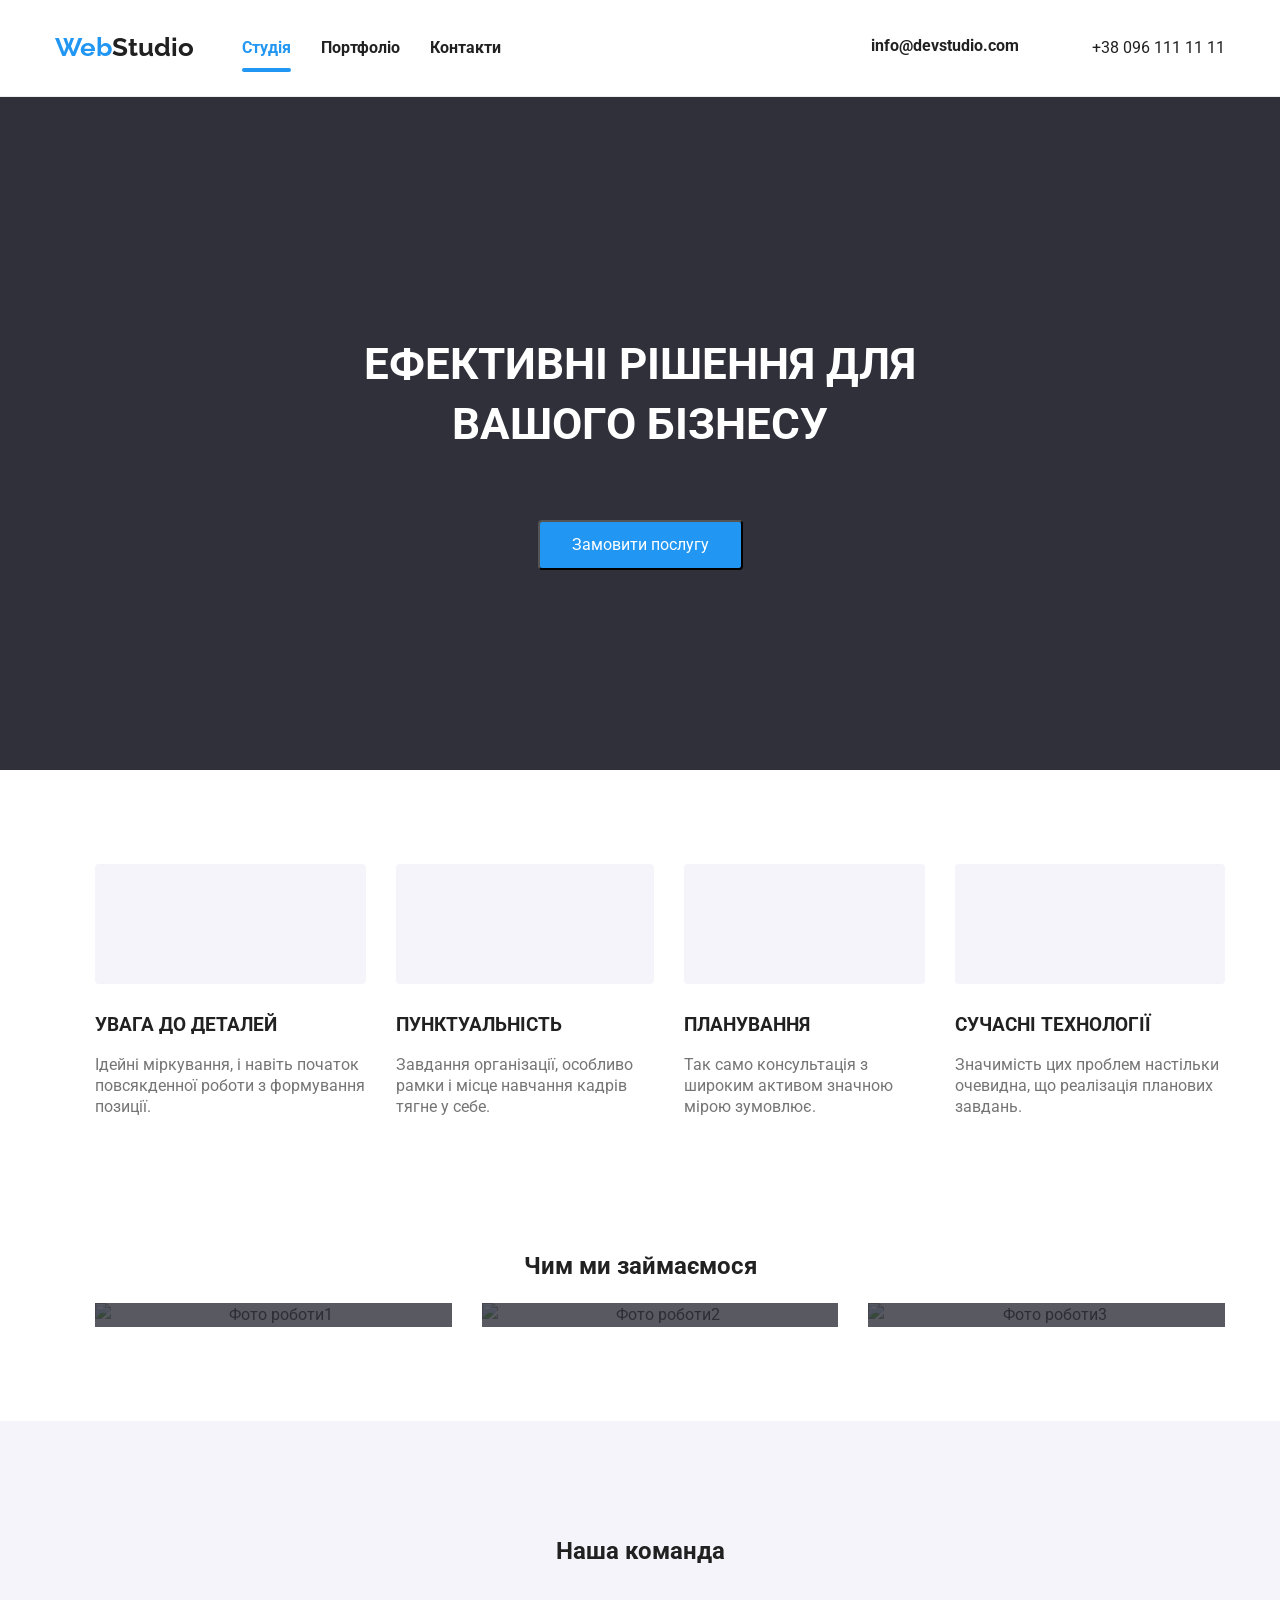
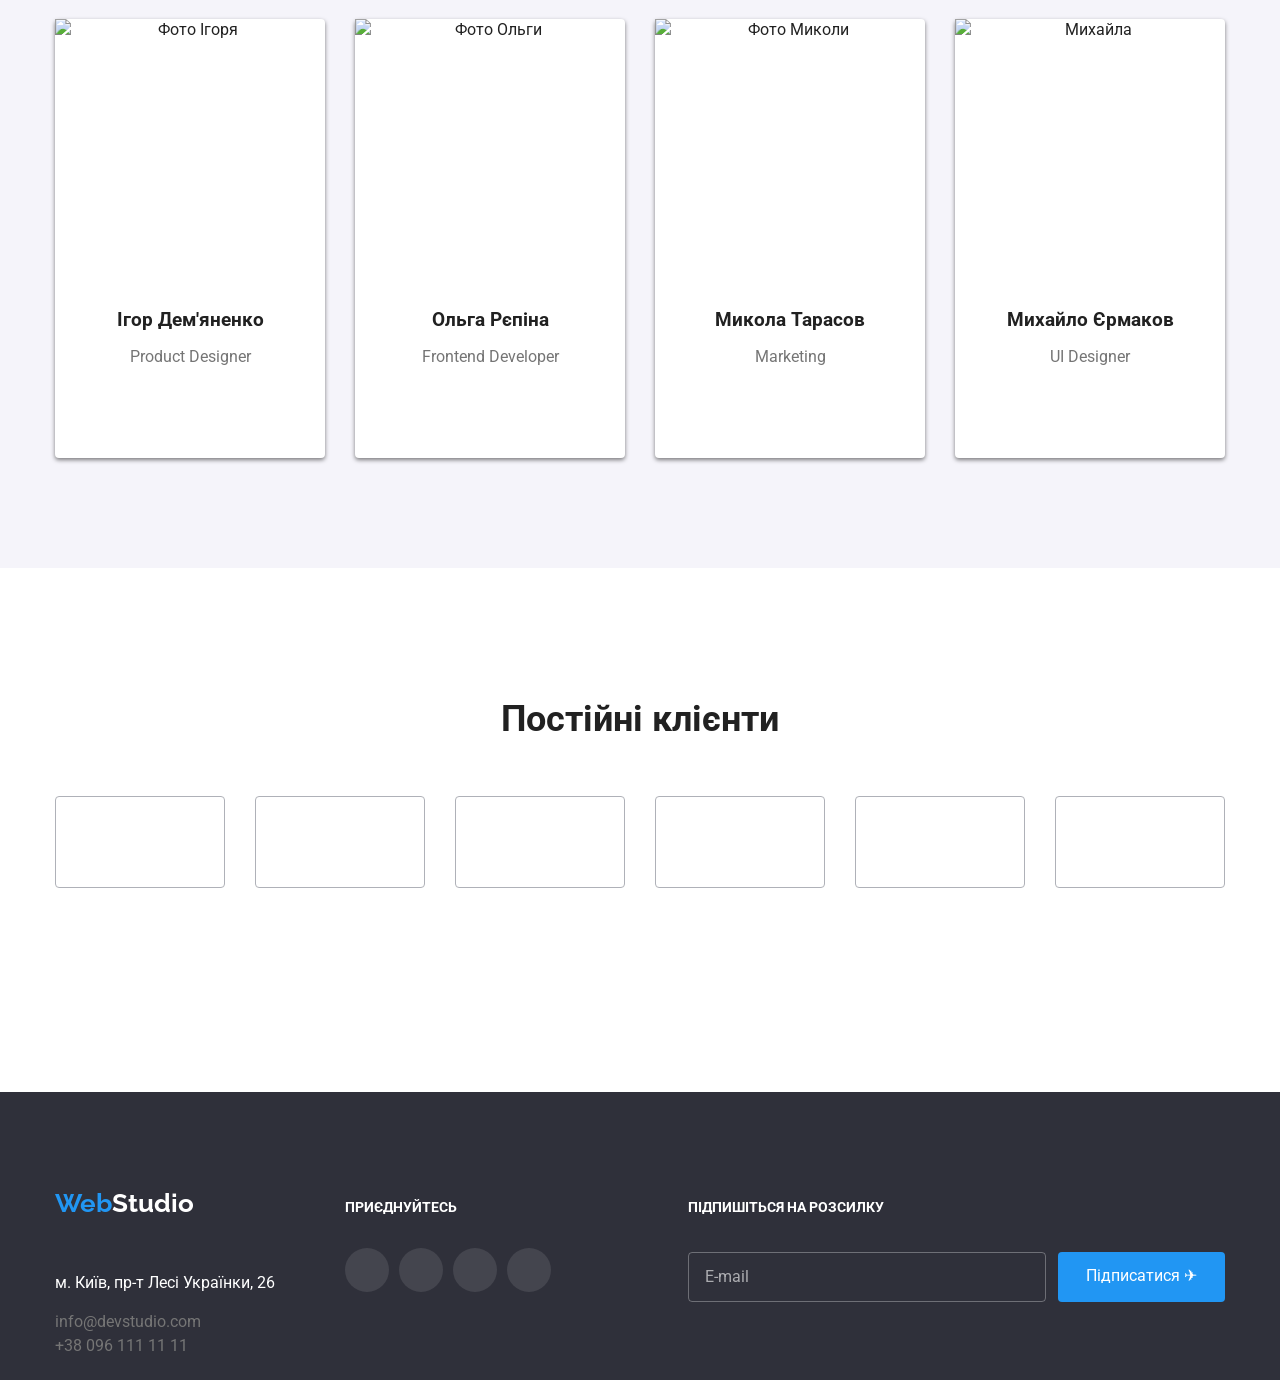
==== index.html @ 7820bac2 "BEM" ====
<!doctype html>
<html lang="en">
  <head>
    <meta charset="UTF-8" />
    <meta name="viewport" content="width=device-width, initial-scale=1.0" />
    <link
      rel="stylesheet"
      href="https://cdnjs.cloudflare.com/ajax/libs/modern-normalize/1.0.0/modern-normalize.min.css"
    />
    <link rel="stylesheet" href="./css/main.css" />
    <link rel="preconnect" href="https://fonts.googleapis.com" />
    <link rel="preconnect" href="https://fonts.gstatic.com" crossorigin />
    <link
      href="https://fonts.googleapis.com/css2?family=Raleway:ital,wght@0,100..900;1,100..900&display=swap"
      rel="stylesheet"
    />
    <link
      href="https://fonts.googleapis.com/css2?family=Roboto:wght@400;500;700&display=swap"
      rel="stylesheet"
    />
    <title>WebStudio</title>
  </head>

  <div class="backdrop is-hidden" data-modal>
    <div class="modal">
      <button class="modal-close" data-modal-close>✕</button>

      <h3 class="modal-title">Залиште свої дані, ми вам передзвонимо</h3>

      <form class="modal-form">
        <label class="form-label">
          Ім'я
          <div class="input-wrapper">
            <input type="text" class="form-input" />
            <svg class="input-icon">
              <use href="./static/img/symbol-defs.svg#icon-person"></use>
            </svg>
          </div>
        </label>

        <label class="form-label">
          Телефон
          <div class="input-wrapper">
            <input type="tel" class="form-input" />
            <svg class="input-icon">
              <use href="./static/img/symbol-defs.svg#icon-phone"></use>
            </svg>
          </div>
        </label>

        <label class="form-label">
          Пошта
          <div class="input-wrapper">
            <input type="email" class="form-input" />
            <svg class="input-icon">
              <use href="./static/img/symbol-defs.svg#icon-email-form"></use>
            </svg>
          </div>
        </label>

        <label class="form-label">
          Коментар
          <textarea class="form-textarea"></textarea>
        </label>

        <label class="checkbox-label">
          <input type="checkbox" />
          Погоджуюся з розсилкою <a>Умови договору</a>
        </label>

        <button type="submit" class="modal-submit">Відправити</button>
      </form>
    </div>
  </div>

  <body>
    <header>
      <div class="container">
        <a class="header__logo" href="index.html"><span>Web</span>Studio</a>
        <nav class="header__nav">
          <ul class="nav__list">
            <li class="nav__item">
              <a class="active" href="index.html">Студія</a>
            </li>
            <li class="nav__item">
              <a href="portfolio.html">Портфоліо</a>
            </li>
            <li class="nav__item"><a href="#">Контакти</a></li>
          </ul>
          <div class="header__email">
            <svg class="header__email-icon">
              <use href="./static/img/symbol-defs.svg#icon-post"></use>
            </svg>
            <a href="#">info@devstudio.com</a>
          </div>
        </nav>
        <div class="header__phone">
          <svg class="header__phone-icon">
            <use href="./static/img/symbol-defs.svg#icon-smartphone"></use>
          </svg>
          <a class="header__phone-link" href="tel:+380961111111"
            >+38 096 111 11 11</a
          >
        </div>
      </div>
    </header>

    <main>
      <section class="hero">
        <div class="container">
          <h2 class="hero__title">Ефективні рішення для вашого бізнесу</h2>
          <button class="hero__button" data-modal-open="">
            Замовити послугу
          </button>
        </div>
      </section>

      <section class="features">
        <div class="container">
          <ul class="features__list">
            <li class="features__item">
              <h3>УВАГА ДО ДЕТАЛЕЙ</h3>
              <p>
                Ідейні міркування, і навіть початок повсякденної роботи з
                формування позиції.
              </p>
            </li>
            <li class="features__item">
              <h3>ПУНКТУАЛЬНІСТЬ</h3>
              <p>
                Завдання організації, особливо рамки і місце навчання кадрів
                тягне у себе.
              </p>
            </li>
            <li class="features__item">
              <h3>ПЛАНУВАННЯ</h3>
              <p>
                Так само консультація з широким активом значною мірою зумовлює.
              </p>
            </li>
            <li class="features__item">
              <h3>СУЧАСНІ ТЕХНОЛОГІЇ</h3>
              <p>
                Значимість цих проблем настільки очевидна, що реалізація
                планових завдань.
              </p>
            </li>
          </ul>
        </div>
      </section>

      <section class="work">
        <div class="container">
          <h2 class="work__title">Чим ми займаємося</h2>
          <ul class="work__list">
            <li class="work__item">
              <div class="work__card">
                <img alt="Фото роботи1" src="./static/box1.png" />
                <p class="work__label">ДЕСКТОПНІ ДОДАТКИ</p>
              </div>
            </li>
            <li class="work__item">
              <div class="work__card">
                <img alt="Фото роботи2" src="./static/box2.png" />
                <p class="work__label">МОБІЛЬНІ ДОДАТКИ</p>
              </div>
            </li>
            <li class="work__item">
              <div class="work__card">
                <img alt="Фото роботи3" src="./static/box3.png" />
                <p class="work__label">ДИЗАЙНЕРСЬКІ РІШЕННЯ</p>
              </div>
            </li>
          </ul>
        </div>
      </section>

      <section class="team">
        <div class="container">
          <h2>Наша команда</h2>
          <ul class="team__list">
            <li class="team__member">
              <img alt="Фото Ігоря" class="foto-igora" src="./static/img.jpg" />
              <h3>Ігор Дем'яненко</h3>
              <p>Product Designer</p>
              <ul class="socials__list">
                <li class="socials__item">
                  <a href="#">
                    <svg>
                      <use
                        xlink:href="./static/img/symbol-defs.svg#icon-instagram"
                      ></use>
                    </svg>
                  </a>
                </li>
                <li class="socials__item">
                  <a href="#">
                    <svg>
                      <use
                        xlink:href="./static/img/symbol-defs.svg#icon-twitter"
                      ></use>
                    </svg>
                  </a>
                </li>
                <li class="socials__item">
                  <a href="#">
                    <svg>
                      <use
                        xlink:href="./static/img/symbol-defs.svg#icon-facebook"
                      ></use>
                    </svg>
                  </a>
                </li>
                <li class="socials__item">
                  <a href="#">
                    <svg>
                      <use
                        xlink:href="./static/img/symbol-defs.svg#icon-linkedin"
                      ></use>
                    </svg>
                  </a>
                </li>
              </ul>
            </li>
            <li class="team__member">
              <img
                alt="Фото Ольги"
                class="foto-olgi"
                src="./static/img-1.jpg"
              />
              <h3>Ольга Рєпіна</h3>
              <p>Frontend Developer</p>
              <ul class="socials__list">
                <li class="socials__item">
                  <a href="#">
                    <svg>
                      <use
                        xlink:href="./static/img/symbol-defs.svg#icon-instagram"
                      ></use>
                    </svg>
                  </a>
                </li>
                <li class="socials__item">
                  <a href="#">
                    <svg>
                      <use
                        xlink:href="./static/img/symbol-defs.svg#icon-twitter"
                      ></use>
                    </svg>
                  </a>
                </li>
                <li class="socials__item">
                  <a href="#">
                    <svg>
                      <use
                        xlink:href="./static/img/symbol-defs.svg#icon-facebook"
                      ></use>
                    </svg>
                  </a>
                </li>
                <li class="socials__item">
                  <a href="#">
                    <svg>
                      <use
                        xlink:href="./static/img/symbol-defs.svg#icon-linkedin"
                      ></use>
                    </svg>
                  </a>
                </li>
              </ul>
            </li>
            <li class="team__member">
              <img
                alt="Фото Миколи"
                class="foto-mykoli"
                src="./static/img-2.jpg"
              />
              <h3>Микола Тарасов</h3>
              <p>Marketing</p>
              <ul class="socials__list">
                <li class="socials__item">
                  <a href="#">
                    <svg>
                      <use
                        xlink:href="./static/img/symbol-defs.svg#icon-instagram"
                      ></use>
                    </svg>
                  </a>
                </li>
                <li class="socials__item">
                  <a href="#">
                    <svg>
                      <use
                        xlink:href="./static/img/symbol-defs.svg#icon-twitter"
                      ></use>
                    </svg>
                  </a>
                </li>
                <li class="socials__item">
                  <a href="#">
                    <svg>
                      <use
                        xlink:href="./static/img/symbol-defs.svg#icon-facebook"
                      ></use>
                    </svg>
                  </a>
                </li>
                <li class="socials__item">
                  <a href="#">
                    <svg>
                      <use
                        xlink:href="./static/img/symbol-defs.svg#icon-linkedin"
                      ></use>
                    </svg>
                  </a>
                </li>
              </ul>
            </li>
            <li class="team__member">
              <img
                alt="Михайла"
                class="foto-mixaila"
                src="./static/img-3.jpg"
              />
              <h3>Михайло Єрмаков</h3>
              <p>UI Designer</p>
              <ul class="socials__list">
                <li class="socials__item">
                  <a href="#">
                    <svg>
                      <use
                        xlink:href="./static/img/symbol-defs.svg#icon-instagram"
                      ></use>
                    </svg>
                  </a>
                </li>
                <li class="socials__item">
                  <a href="#">
                    <svg>
                      <use
                        xlink:href="./static/img/symbol-defs.svg#icon-twitter"
                      ></use>
                    </svg>
                  </a>
                </li>
                <li class="socials__item">
                  <a href="#">
                    <svg>
                      <use
                        xlink:href="./static/img/symbol-defs.svg#icon-facebook"
                      ></use>
                    </svg>
                  </a>
                </li>
                <li class="socials__item">
                  <a href="#">
                    <svg>
                      <use
                        xlink:href="./static/img/symbol-defs.svg#icon-linkedin"
                      ></use>
                    </svg>
                  </a>
                </li>
              </ul>
            </li>
          </ul>
        </div>
      </section>
      <section class="clients">
        <div class="container">
          <h2 class="clients__title">Постійні клієнти</h2>
          <ul class="clients__list">
            <li class="clients__item">
              <svg>
                <use
                  xlink:href="./static/img/symbol-defs.svg#icon-client1"
                ></use>
              </svg>
            </li>
            <li class="clients__item">
              <svg>
                <use
                  xlink:href="./static/img/symbol-defs.svg#icon-client2"
                ></use>
              </svg>
            </li>
            <li class="clients__item">
              <svg>
                <use
                  xlink:href="./static/img/symbol-defs.svg#icon-client3"
                ></use>
              </svg>
            </li>
            <li class="clients__item">
              <svg>
                <use
                  xlink:href="./static/img/symbol-defs.svg#icon-client4"
                ></use>
              </svg>
            </li>
            <li class="clients__item">
              <svg>
                <use
                  xlink:href="./static/img/symbol-defs.svg#icon-client5"
                ></use>
              </svg>
            </li>
            <li class="clients__item">
              <svg>
                <use
                  xlink:href="./static/img/symbol-defs.svg#icon-client6"
                ></use>
              </svg>
            </li>
          </ul>
        </div>
      </section>
    </main>
    <footer class="footer">
      <div class="container">
        <div class="footer__left">
          <p class="footer__logo" href="#"><span>Web</span>Studio</p>
          <p class="footer__address">м. Київ, пр-т Лесі Українки, 26</p>
          <div class="footer__contacts">
            <p>info@devstudio.com</p>
            <p>+38 096 111 11 11</p>
          </div>
        </div>
        <div class="footer__right">
          <p class="footer__title">ПРИЄДНУЙТЕСЬ</p>
          <ul class="footer__social-list">
            <li>
              <a href="#">
                <svg>
                  <use
                    xlink:href="./static/img/symbol-defs.svg#icon-instagram"
                  ></use>
                </svg>
              </a>
            </li>
            <li>
              <a href="#">
                <svg>
                  <use
                    xlink:href="./static/img/symbol-defs.svg#icon-twitter"
                  ></use>
                </svg>
              </a>
            </li>
            <li>
              <a href="#">
                <svg>
                  <use
                    xlink:href="./static/img/symbol-defs.svg#icon-facebook"
                  ></use>
                </svg>
              </a>
            </li>
            <li>
              <a href="#">
                <svg>
                  <use
                    xlink:href="./static/img/symbol-defs.svg#icon-linkedin"
                  ></use>
                </svg>
              </a>
            </li>
          </ul>
        </div>
        <div class="footer__subscribe">
          <p class="footer__title">ПІДПИШІТЬСЯ НА РОЗСИЛКУ</p>
          <form class="footer__form">
            <input placeholder="E-mail" type="email" />
            <button type="submit">Підписатися ✈</button>
          </form>
        </div>
      </div>
    </footer>
  </body>

  <script src="./static/js/modal.js"></script>
</html>
---- css/main.css ----
:root {
  --text-main: #212121;
  --text-secondary: #757575;
  --accent: #2196f3;
  --white: #ffffff;
  --black: #000000;
  --light-bg: #f5f4fa;
  --dark-bg: #2f303a;
  --border-light: #eeeeee;
  --border: #ececec;
  --transition: 250ms cubic-bezier(0.4, 0, 0.2, 1);
}

* {
  box-sizing: border-box;
  list-style: none;
}

body {
  color: var(--text-main);
  background-color: var(--white);
  font-family: "Roboto", sans-serif;
  line-height: 1.5;
  list-style-type: none;
}

.container {
  max-width: 1200px;
  margin: 0 auto;
  padding: 0 15px;
}

header {
  background-color: var(--white);
  color: var(--text-main);
  border-bottom: 1px solid var(--border-light);
  padding: 20px 0;
}

header .container {
  display: flex;
  align-items: center;
  justify-content: space-between;
}

header a {
  color: var(--text-main);
  text-decoration: none;
  line-height: 1.2;
}

header p {
  color: var(--text-secondary);
  line-height: 1.2;
}

.header__logo,
.footer__logo {
  font-size: 26px;
  font-weight: 700;
  font-family: "Raleway", sans-serif;
}

.header__logo span,
.footer__logo span {
  color: var(--accent);
}

.header__nav {
  display: flex;
  align-items: center;
  gap: 344px;
}

.header__nav ul {
  display: flex;
  gap: 30px;
  align-items: center;
  list-style: none;
  padding: 0;
}

.header__nav a {
  font-weight: bold;
  line-height: 1.2;
  position: relative;
  padding-bottom: 5px;
  transition: color var(--transition);
}

.header__nav :hover {
  color: var(--accent);
}

.header__nav a.header__link--active,
.header__nav a.active {
  color: var(--accent);
}

.header__nav a::after {
  content: "";
  position: absolute;
  left: 0;
  bottom: -10px;
  width: 100%;
  height: 4px;
  background-color: var(--accent);
  border-radius: 2px;
  transform: scaleX(0);
  transform-origin: left;
  transition: transform var(--transition);
}

.header__nav a:hover::after,
.header__nav a.header__link--active::after,
.header__nav a.active::after {
  transform: scaleX(1);
}

.header__email a:hover,
.header__phone a:hover {
  color: var(--accent);
}

.header__email-icon,
.header__phone-icon {
  width: 16px;
  height: 12px;
  display: block;
  transition: fill var(--transition);
}

.header__email:hover .header__email-icon,
.header__phone:hover .header__phone-icon {
  fill: var(--accent);
}

.header__email,
.header__phone {
  display: flex;
  align-items: center;
  gap: 10px;
}

h3 {
  color: var(--text-main);
  line-height: 1.2;
}

.hero {
  background-color: var(--dark-bg);
  color: var(--white);
  line-height: 1.3;
  padding: 200px 0;
  background-image: linear-gradient(rgba(47, 48, 58, 0.4), rgba(47, 48, 58, 0.4)), url("../static/hero.jpg");
  background-repeat: no-repeat;
  background-position: center;
  background-size: cover;
}

.hero h2 {
  display: block;
  width: 696px;
  height: 120px;
  font-size: 44px;
  line-height: 60px;
  letter-spacing: 6%;
  text-transform: uppercase;
}

.hero .container {
  display: flex;
  flex-direction: column;
  align-items: center;
  gap: 30px;
  text-align: center;
}

.hero button {
  display: inline-block;
  border-radius: 4px;
  height: 50px;
  background-color: var(--accent);
  color: var(--white);
  padding-bottom: 10px;
  padding-top: 10px;
  padding-right: 32px;
  padding-left: 32px;
  transition: background-color var(--transition);
}

.hero button:hover {
  background-color: #1976d2;
}

.features {
  display: flex;
  justify-content: center;
}

.features ul {
  display: flex;
  gap: 30px;
  list-style-type: none;
  line-height: 1.3;
  margin-top: 94px;
  margin-bottom: 94px;
}

.features__item::before {
  content: "";
  display: block;
  width: 100%;
  height: 120px;
  margin-bottom: 30px;
  background-color: var(--light-bg);
  background-repeat: no-repeat;
  background-position: center;
  border-radius: 4px;
}

.features__item:nth-child(1)::before {
  background-image: url("../static/antenna.png");
}

.features__item:nth-child(2)::before {
  background-image: url("../static/clock.png");
}

.features__item:nth-child(3)::before {
  background-image: url("../static/diagram.png");
}

.features__item:nth-child(4)::before {
  background-image: url("../static/astronaut.png");
}

.features p {
  color: var(--text-secondary);
  line-height: 1.3;
}

.work {
  text-align: center;
}

.work ul {
  display: flex;
  gap: 30px;
  justify-content: center;
  list-style-type: none;
  margin-bottom: 94px;
}

.work__item {
  border: none;
  width: calc((100% - 60px) / 3);
}

.work__card {
  position: relative;
  overflow: hidden;
}

.work__card img {
  display: block;
  width: 100%;
}

.work__label {
  position: absolute;
  bottom: 0;
  left: 0;
  width: 100%;
  height: 70px;
  margin: 0;
  padding: 20px 0;
  text-align: center;
  background: rgba(47, 48, 58, 0.8);
  color: var(--white);
  font-weight: 700;
}

.team {
  padding-top: 94px;
  padding-bottom: 94px;
  background-color: var(--light-bg);
  line-height: 1.4;
  text-align: center;
}

.team .team__list {
  list-style: none;
  display: flex;
  gap: 30px;
  justify-content: center;
  padding: 0;
}

.team .team__member {
  background-color: var(--white);
  border-radius: 4px;
  box-shadow: 0px 2px 4px rgba(0, 0, 0, 0.5);
  text-align: center;
  padding-bottom: 30px;
}

.team p {
  color: var(--text-secondary);
  line-height: 1.3;
}

.team h2 {
  margin-bottom: 50px;
}

.team img {
  width: 270px;
  height: 260px;
  display: block;
}

.team h3 {
  margin-top: 30px;
  margin-bottom: 10px;
}

.team {
  padding-top: 94px;
  padding-bottom: 94px;
  background-color: var(--light-bg);
  line-height: 1.4;
  text-align: center;
}

.team .team__list {
  list-style: none;
  display: flex;
  gap: 30px;
  justify-content: center;
  padding: 0;
}

.team .team__member {
  background-color: var(--white);
  border-radius: 4px;
  box-shadow: 0px 2px 4px rgba(0, 0, 0, 0.5);
  text-align: center;
  padding-bottom: 30px;
}

.team p {
  color: var(--text-secondary);
  line-height: 1.3;
}

.team h2 {
  margin-bottom: 50px;
}

.team img {
  width: 270px;
  height: 260px;
  display: block;
}

.team h3 {
  margin-top: 30px;
  margin-bottom: 10px;
}

.socials__list {
  display: flex;
  justify-content: center;
  gap: 10px;
  margin-top: 16px;
  padding: 0;
}

.socials__item a {
  width: 44px;
  height: 44px;
  display: flex;
  align-items: center;
  justify-content: center;
  border-radius: 50%;
  background-color: var(--white);
  transition: background-color var(--transition);
}

.socials__item svg {
  width: 20px;
  height: 20px;
  color: #afb1b8;
  transition: color var(--transition);
}

.socials__item a:hover {
  background-color: var(--accent);
}

.socials__item a:hover svg {
  color: var(--white);
}

.clients {
  padding-top: 94px;
  padding-bottom: 94px;
  text-align: center;
}

.clients__title {
  margin-bottom: 50px;
  font-size: 36px;
}

.clients__list {
  display: flex;
  gap: 30px;
  justify-content: center;
  padding: 0;
}

.clients__item {
  width: 170px;
  height: 92px;
  display: flex;
  align-items: center;
  justify-content: center;
  border: 1px solid #afb1b8;
  border-radius: 4px;
  transition: border-color var(--transition);
}

.clients__item svg {
  width: 106px;
  height: 60px;
  fill: #afb1b8;
  color: #afb1b8;
  transition: fill var(--transition), color var(--transition);
}

.clients__item:hover {
  border-color: var(--accent);
}

.clients__item:hover svg {
  color: var(--accent);
  fill: var(--accent);
}

.backdrop {
  position: fixed;
  top: 0;
  left: 0;
  width: 100%;
  height: 100%;
  background: rgba(0, 0, 0, 0.5);
  display: flex;
  align-items: center;
  justify-content: center;
  opacity: 1;
  visibility: visible;
  transition: opacity 250ms cubic-bezier(0.4, 0, 0.2, 1), visibility 250ms cubic-bezier(0.4, 0, 0.2, 1);
}

.is-hidden {
  opacity: 0;
  visibility: hidden;
  pointer-events: none;
}

.modal {
  width: 528px;
  background: white;
  padding: 40px;
  border-radius: 4px;
  position: relative;
  animation: modal-open 250ms cubic-bezier(0.4, 0, 0.2, 1);
}

.backdrop.is-hidden .modal {
  animation: modal-close 250ms cubic-bezier(0.4, 0, 0.2, 1);
}

.modal-close {
  position: absolute;
  top: 10px;
  right: 10px;
  width: 30px;
  height: 30px;
  border-radius: 50%;
  border: 1px solid #ccc;
  background: white;
  cursor: pointer;
  transition: background-color var(--transition), color var(--transition);
}

.modal-close:hover {
  background: var(--accent);
  color: white;
}

.modal-form {
  display: flex;
  flex-direction: column;
  gap: 15px;
}

.form-input,
.form-textarea {
  width: 100%;
  padding: 10px;
  border: 1px solid #ccc;
  border-radius: 4px;
  transition: border-color var(--transition);
}

.form-input:hover,
.form-textarea:hover {
  border-color: var(--accent);
}

.modal-submit {
  background: var(--accent);
  color: white;
  padding: 12px;
  border: none;
  border-radius: 4px;
  cursor: pointer;
  transition: background-color var(--transition);
}

.modal-submit:hover {
  background: #1976d2;
}

.no-scroll {
  overflow: hidden;
}

.input-wrapper {
  position: relative;
}

.form-input {
  width: 100%;
  height: 40px;
  padding-left: 40px;
}

.input-icon {
  position: absolute;
  left: 12px;
  top: 50%;
  transform: translateY(-50%);
  width: 18px;
  height: 18px;
  fill: #757575;
  pointer-events: none;
  transition: fill var(--transition);
}

.form-input:focus {
  border-color: var(--accent);
}

.form-input:focus + .input-icon {
  fill: var(--accent);
}

.filters .container {
  display: flex;
  justify-content: center;
  margin-bottom: 34px;
  margin-top: 94px;
}

.filters ul {
  display: flex;
  gap: 10px;
  padding: 0;
  list-style: none;
}

.filters a {
  display: inline-block;
  padding: 8px 25px;
  background-color: var(--light-bg);
  color: var(--text-main);
  border-radius: 4px;
  font-weight: 500;
  line-height: 1.2;
  text-decoration: none;
  transition: background-color var(--transition), color var(--transition);
}

.filters a:hover {
  background-color: var(--accent);
  color: var(--white);
}

.portfolio__list {
  display: flex;
  flex-wrap: wrap;
  gap: 30px;
  list-style: none;
  padding: 0;
  margin: 0;
}

.portfolio__item {
  width: 370px;
  background: var(--white);
  border: 1px solid var(--border-light);
  transition: box-shadow var(--transition);
}

.portfolio__item:hover {
  box-shadow: 0px 4px 12px rgba(0, 0, 0, 0.15);
}

.portfolio__item h3 {
  font-size: 18px;
  line-height: 36px;
  letter-spacing: 6%;
  margin-bottom: 4px;
  margin-left: 24px;
}

.portfolio__item p {
  display: block;
  font-size: 16px;
  line-height: 30px;
  letter-spacing: 6%;
  color: var(--text-secondary);
  margin-left: 24px;
}

.portfolio__card {
  position: relative;
  overflow: hidden;
}

.portfolio__card img {
  display: block;
  width: 100%;
}

.portfolio__overlay {
  position: absolute;
  top: 0;
  left: 0;
  width: 100%;
  height: 100%;
  background: rgba(33, 150, 243, 0.9);
  display: flex;
  align-items: center;
  justify-content: flex-start;
  padding: 20px;
  transform: translateY(100%);
  transition: transform var(--transition);
}

.portfolio__overlay p {
  text-align: left;
  margin: 0;
  color: var(--white);
}

.portfolio__card:hover .portfolio__overlay {
  transform: translateY(0);
}

footer {
  background-color: var(--dark-bg);
  color: var(--white);
  padding: 20px;
  line-height: 1.4;
  margin-top: 94px;
}

footer .container {
  display: flex;
  align-items: baseline;
  gap: 70px;
}

.footer__left,
.footer__info {
  display: flex;
  flex-direction: column;
  gap: 9px;
}

.footer__address {
  margin-bottom: 5px;
}

.footer__contacts {
  color: var(--text-secondary);
}

.footer__contacts p {
  margin: 2px 0;
}

.footer__right,
.footer__social {
  display: flex;
  flex-direction: column;
  margin-top: 72px;
}

.footer__title {
  font-weight: 700;
  font-size: 14px;
  color: var(--white);
}

.footer__social-list {
  display: flex;
  gap: 10px;
  padding: 0;
}

.footer__social-list li {
  list-style: none;
}

.footer__social-list a {
  width: 44px;
  height: 44px;
  display: flex;
  align-items: center;
  justify-content: center;
  border-radius: 50%;
  background-color: rgba(255, 255, 255, 0.1);
  transition: background-color var(--transition);
}

.footer__social-list svg {
  width: 20px;
  height: 20px;
  color: var(--white);
}

.footer__social-list a:hover {
  background-color: var(--accent);
}

.footer__subscribe {
  margin-left: auto;
  display: flex;
  flex-direction: column;
}

.footer__form {
  display: flex;
  gap: 12px;
  margin-top: 20px;
}

.footer__form input {
  width: 358px;
  height: 50px;
  padding-left: 16px;
  border: 1px solid rgba(255, 255, 255, 0.3);
  border-radius: 4px;
  background-color: transparent;
  color: white;
  outline: none;
  transition: border-color var(--transition);
}

.footer__form input::-moz-placeholder {
  color: rgba(255, 255, 255, 0.6);
}

.footer__form input::placeholder {
  color: rgba(255, 255, 255, 0.6);
}

.footer__form input:hover {
  border-color: var(--accent);
}

.footer__form button {
  display: flex;
  align-items: center;
  justify-content: center;
  gap: 10px;
  height: 50px;
  padding: 0 28px;
  background: var(--accent);
  color: white;
  border: none;
  border-radius: 4px;
  cursor: pointer;
  transition: background-color var(--transition);
}

.footer__form button:hover {
  background: #1976d2;
}

@keyframes modal-open {
  0% {
    transform: scale(0.7);
    opacity: 0;
  }
  100% {
    transform: scale(1);
    opacity: 1;
  }
}
@keyframes modal-close {
  0% {
    transform: scale(1);
    opacity: 1;
  }
  100% {
    transform: scale(0.7);
    opacity: 0;
  }
}/*# sourceMappingURL=main.css.map */
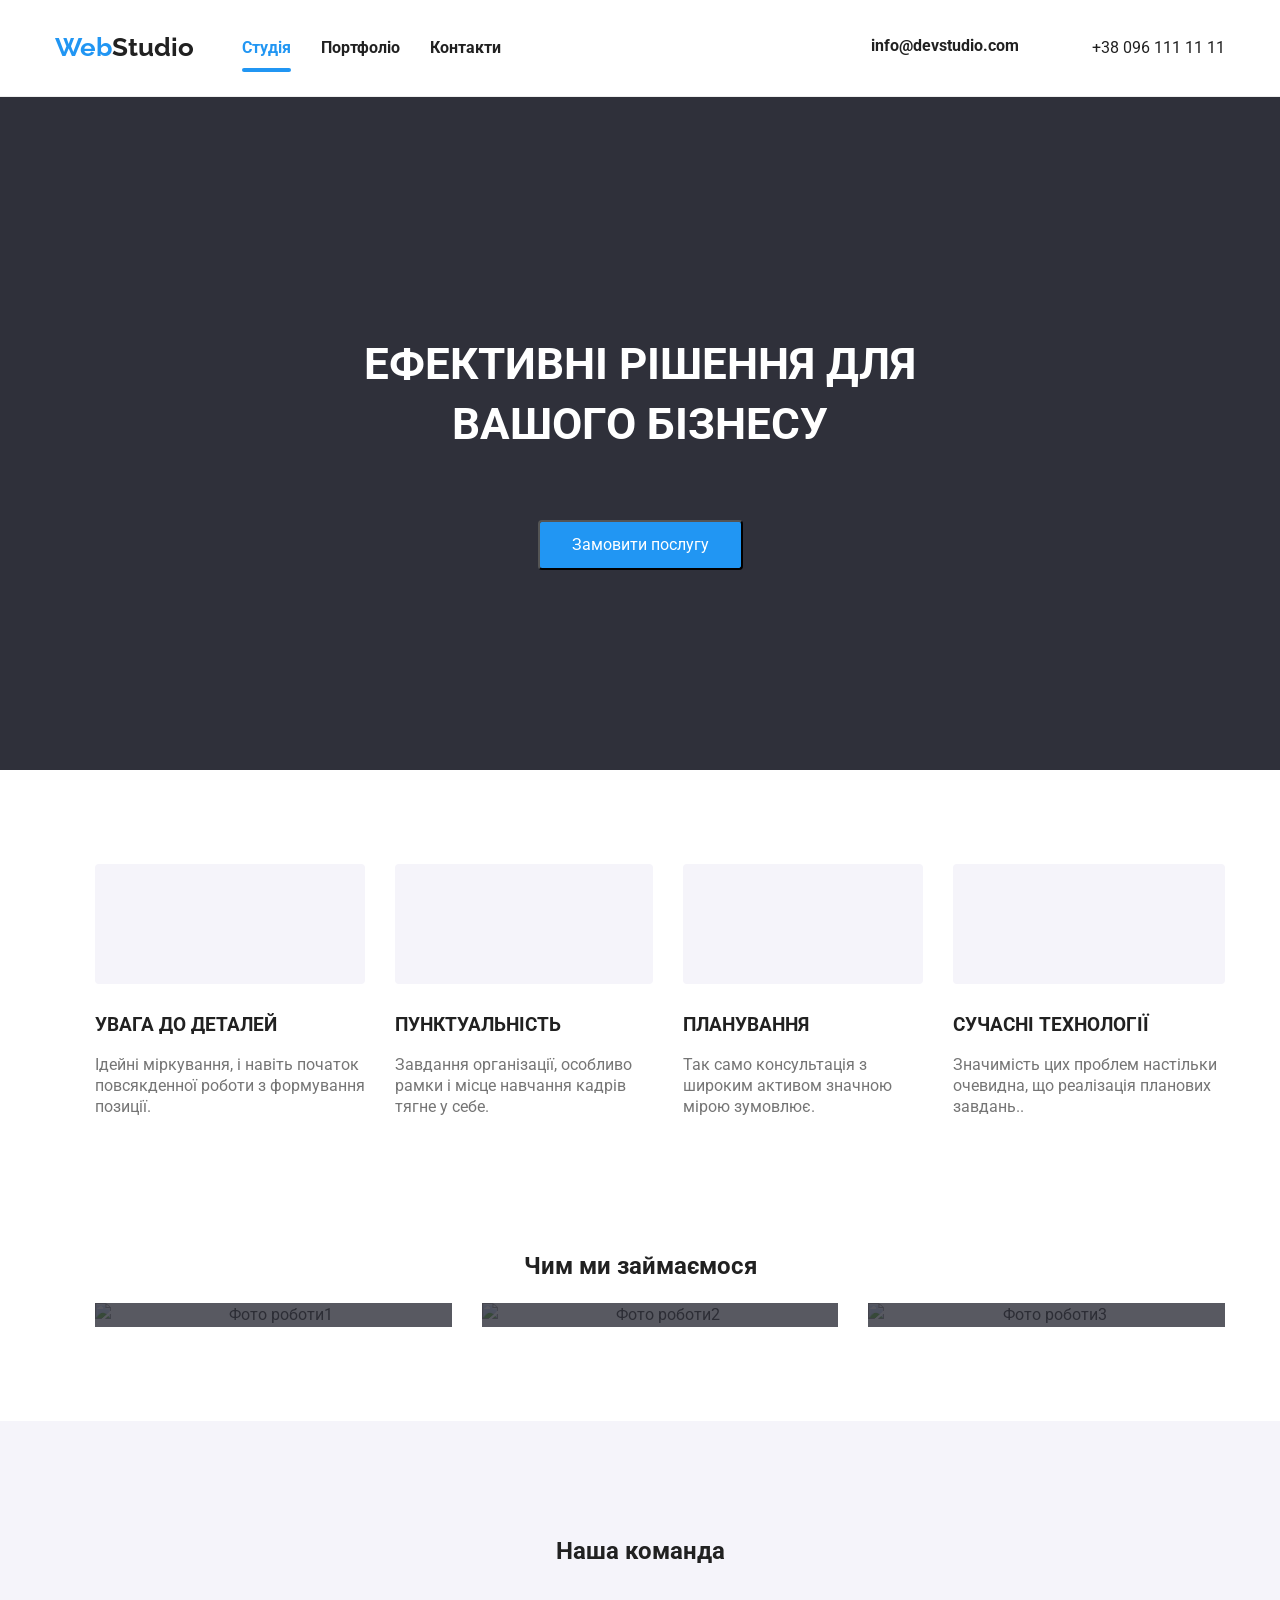
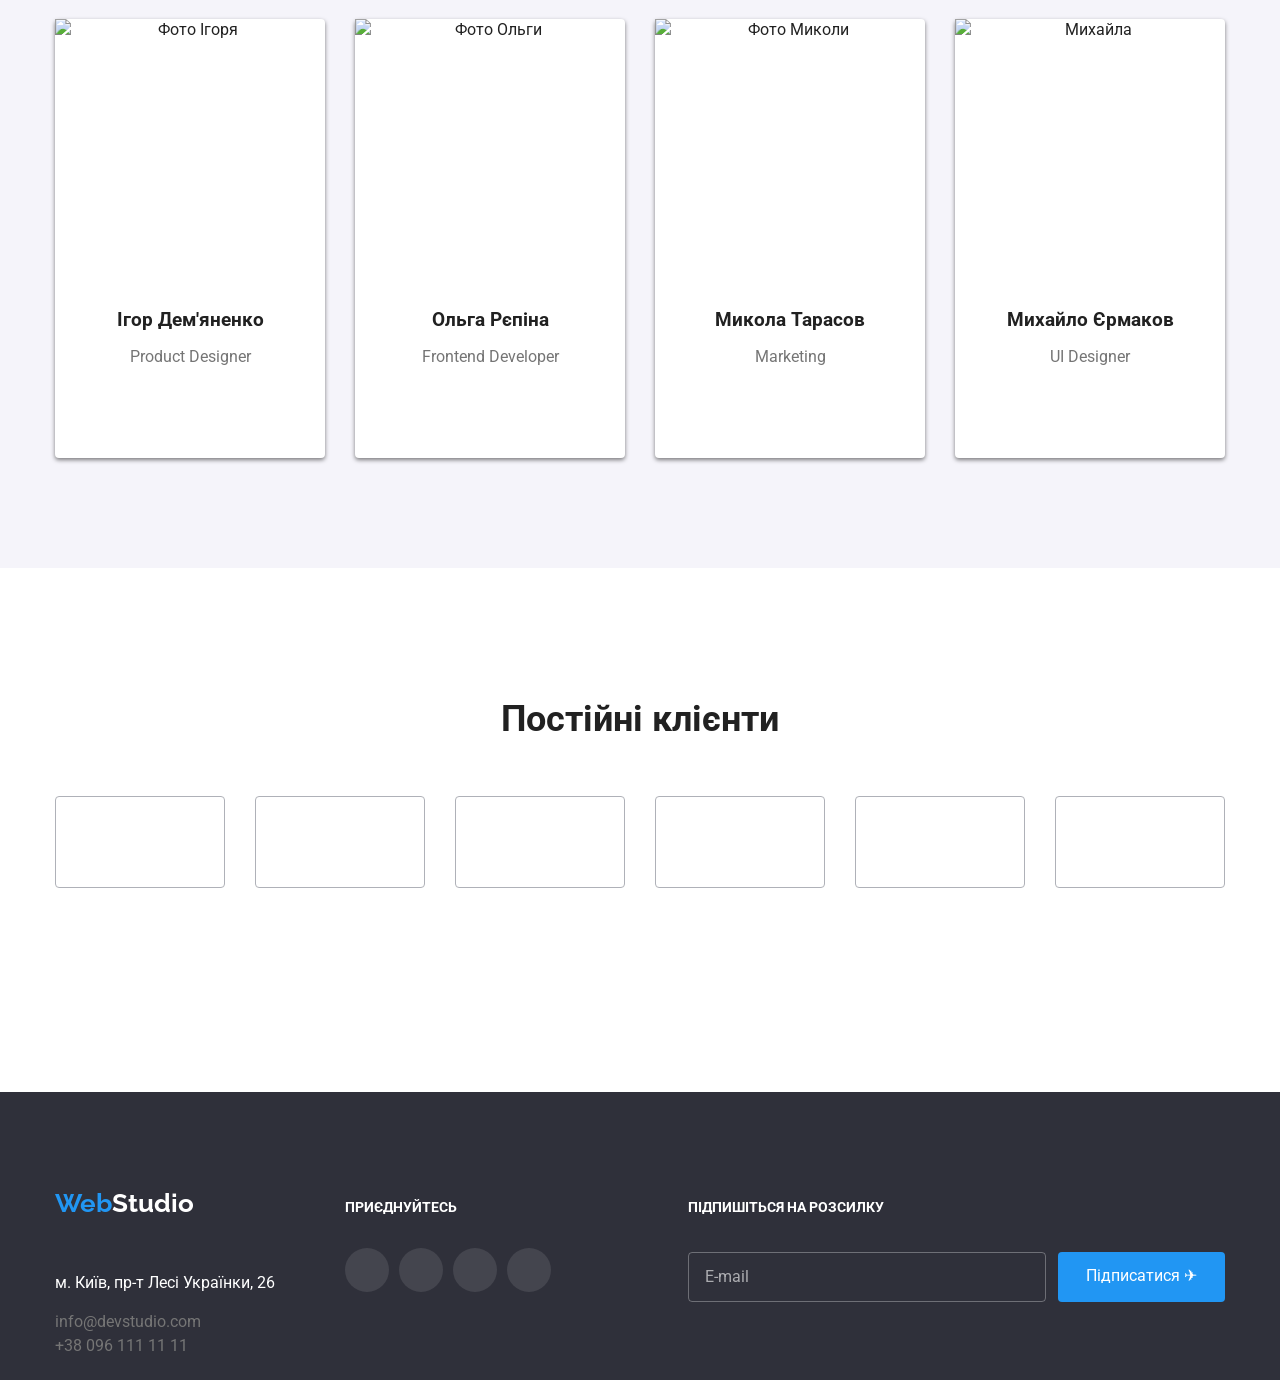
==== commit 0ae0a8f6: "Змінні" ====
--- a/index.html
+++ b/index.html
@@ -142,7 +142,7 @@
               <h3>СУЧАСНІ ТЕХНОЛОГІЇ</h3>
               <p>
                 Значимість цих проблем настільки очевидна, що реалізація
-                планових завдань.
+                планових завдань..
               </p>
             </li>
           </ul>
--- a/css/main.css
+++ b/css/main.css
@@ -36,19 +36,16 @@
   border-bottom: 1px solid var(--border-light);
   padding: 20px 0;
 }
-
 header .container {
   display: flex;
   align-items: center;
   justify-content: space-between;
 }
-
 header a {
   color: var(--text-main);
   text-decoration: none;
   line-height: 1.2;
 }
-
 header p {
   color: var(--text-secondary);
   line-height: 1.2;
@@ -60,7 +57,6 @@
   font-weight: 700;
   font-family: "Raleway", sans-serif;
 }
-
 .header__logo span,
 .footer__logo span {
   color: var(--accent);
@@ -71,7 +67,6 @@
   align-items: center;
   gap: 344px;
 }
-
 .header__nav ul {
   display: flex;
   gap: 30px;
@@ -79,7 +74,6 @@
   list-style: none;
   padding: 0;
 }
-
 .header__nav a {
   font-weight: bold;
   line-height: 1.2;
@@ -87,16 +81,12 @@
   padding-bottom: 5px;
   transition: color var(--transition);
 }
-
-.header__nav :hover {
+.header__nav a:hover {
   color: var(--accent);
 }
-
-.header__nav a.header__link--active,
-.header__nav a.active {
+.header__nav a.header__link--active, .header__nav a.active {
   color: var(--accent);
 }
-
 .header__nav a::after {
   content: "";
   position: absolute;
@@ -110,16 +100,24 @@
   transform-origin: left;
   transition: transform var(--transition);
 }
-
-.header__nav a:hover::after,
-.header__nav a.header__link--active::after,
-.header__nav a.active::after {
+.header__nav a:hover::after, .header__nav a.header__link--active::after, .header__nav a.active::after {
   transform: scaleX(1);
 }
 
-.header__email a:hover,
-.header__phone a:hover {
+.header__email,
+.header__phone {
+  display: flex;
+  align-items: center;
+  gap: 10px;
+}
+.header__email:hover a,
+.header__phone:hover a {
   color: var(--accent);
+}
+.header__email:hover .header__email-icon, .header__email:hover .header__phone-icon,
+.header__phone:hover .header__email-icon,
+.header__phone:hover .header__phone-icon {
+  fill: var(--accent);
 }
 
 .header__email-icon,
@@ -128,18 +126,6 @@
   height: 12px;
   display: block;
   transition: fill var(--transition);
-}
-
-.header__email:hover .header__email-icon,
-.header__phone:hover .header__phone-icon {
-  fill: var(--accent);
-}
-
-.header__email,
-.header__phone {
-  display: flex;
-  align-items: center;
-  gap: 10px;
 }
 
 h3 {
@@ -193,7 +179,7 @@
   background-color: #1976d2;
 }
 
-.features {
+.footer__form button, .footer__social-list a, .filters .container, .clients__item, .clients__list, .socials__list, .team .team__list, .work ul, .features {
   display: flex;
   justify-content: center;
 }
@@ -240,14 +226,17 @@
   line-height: 1.3;
 }
 
+.footer__form button, .footer__social-list a, .filters .container, .clients__item, .clients__list, .socials__list, .team .team__list, .work ul, .features {
+  display: flex;
+  justify-content: center;
+}
+
 .work {
   text-align: center;
 }
 
 .work ul {
-  display: flex;
   gap: 30px;
-  justify-content: center;
   list-style-type: none;
   margin-bottom: 94px;
 }
@@ -281,6 +270,11 @@
   font-weight: 700;
 }
 
+.footer__form button, .footer__social-list a, .filters .container, .clients__item, .clients__list, .socials__list, .team .team__list, .features, .work ul {
+  display: flex;
+  justify-content: center;
+}
+
 .team {
   padding-top: 94px;
   padding-bottom: 94px;
@@ -291,9 +285,7 @@
 
 .team .team__list {
   list-style: none;
-  display: flex;
   gap: 30px;
-  justify-content: center;
   padding: 0;
 }
 
@@ -335,9 +327,7 @@
 
 .team .team__list {
   list-style: none;
-  display: flex;
   gap: 30px;
-  justify-content: center;
   padding: 0;
 }
 
@@ -370,8 +360,6 @@
 }
 
 .socials__list {
-  display: flex;
-  justify-content: center;
   gap: 10px;
   margin-top: 16px;
   padding: 0;
@@ -403,6 +391,11 @@
   color: var(--white);
 }
 
+.footer__form button, .footer__social-list a, .filters .container, .clients__item, .clients__list, .features, .work ul, .team .team__list, .socials__list {
+  display: flex;
+  justify-content: center;
+}
+
 .clients {
   padding-top: 94px;
   padding-bottom: 94px;
@@ -415,18 +408,14 @@
 }
 
 .clients__list {
-  display: flex;
   gap: 30px;
-  justify-content: center;
   padding: 0;
 }
 
 .clients__item {
   width: 170px;
   height: 92px;
-  display: flex;
-  align-items: center;
-  justify-content: center;
+  align-items: center;
   border: 1px solid #afb1b8;
   border-radius: 4px;
   transition: border-color var(--transition);
@@ -569,9 +558,12 @@
   fill: var(--accent);
 }
 
+.footer__form button, .footer__social-list a, .filters .container, .features, .work ul, .team .team__list, .socials__list, .clients__list, .clients__item {
+  display: flex;
+  justify-content: center;
+}
+
 .filters .container {
-  display: flex;
-  justify-content: center;
   margin-bottom: 34px;
   margin-top: 94px;
 }
@@ -672,6 +664,11 @@
   transform: translateY(0);
 }
 
+.footer__form button, .footer__social-list a, .features, .work ul, .team .team__list, .socials__list, .clients__list, .clients__item, .filters .container {
+  display: flex;
+  justify-content: center;
+}
+
 footer {
   background-color: var(--dark-bg);
   color: var(--white);
@@ -731,9 +728,7 @@
 .footer__social-list a {
   width: 44px;
   height: 44px;
-  display: flex;
-  align-items: center;
-  justify-content: center;
+  align-items: center;
   border-radius: 50%;
   background-color: rgba(255, 255, 255, 0.1);
   transition: background-color var(--transition);
@@ -786,9 +781,7 @@
 }
 
 .footer__form button {
-  display: flex;
-  align-items: center;
-  justify-content: center;
+  align-items: center;
   gap: 10px;
   height: 50px;
   padding: 0 28px;
